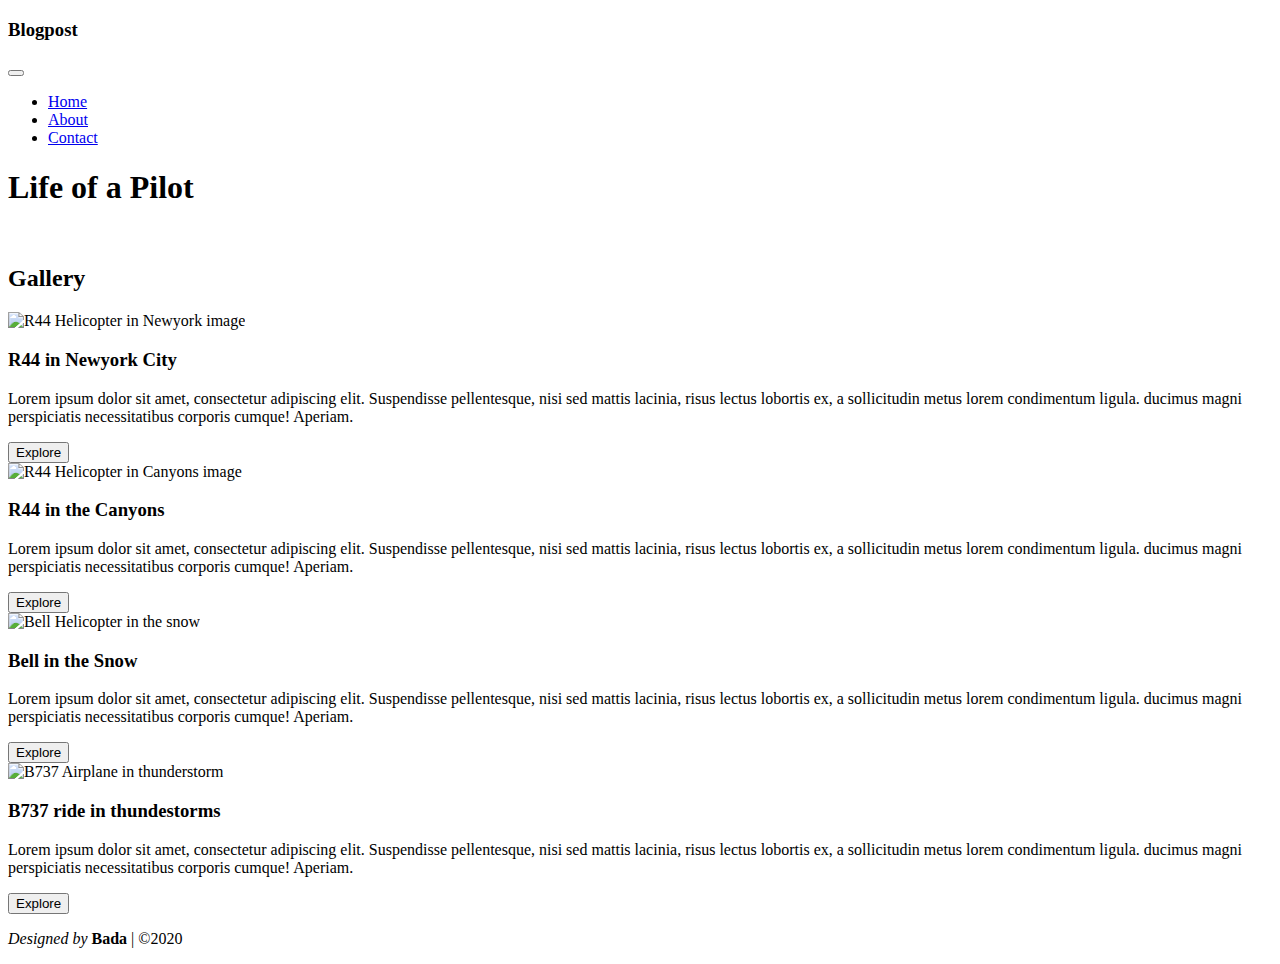
==== index.html @ d4a61bc8 "Update index.html" ====
<!DOCTYPE html>
<html lang="en">
<head>
    <title>BlogPost | Welcome</title>
    <meta charset="utf-8">
    <meta name="viewport" content="width=device-width, initial-scale=1.0">
    <!-- <meta http-equiv="X-UA-Compatible" content="ie=edge"> -->
    <link rel="stylesheet" type="text/css" href="css/style.css">
    <link href="https://fonts.googleapis.com/css2?family=Stylish&display=swap" rel="stylesheet">
    <style></style>
</head>
<body>
    <header>
        <nav>
            <div class="logo">
                <h3>Blogpost</h3>
            </div>
        <div class="dropper">
                <button type="button" id="drop-button" class="navbar-toggle" data-toggle="collapse" data-target="#myNavbar">
                    <div class="icon-bar"></div>
                    <div class="icon-bar"></div>
                    <div class="icon-bar"></div>
                </button>
        </div>
        <ul class="nav-links dropdown-content">
                <li class="current"><a href="index.html">Home</a></li>
                <li><a href="./html/about.html">About</a></li>
                <li><a href="./html/contact.html">Contact</a></li>
            </ul>
        </nav>
    </header>
    <div aria-label="banner photo" id="banner" role="img" tabindex="0">
       <h1 tabindex="0">Life of a Pilot</h1>
    </div><br>

    <main>
        <div class="section-heading" id="blog" tabindex="0">
            <h2>Gallery</h2>
        </div>
        <section>
            <div class="container">
                <div class="col-card">
                    <div aria-label="location card" class="card" role="card" tabindex="0">
                        <div class="card-image"><img alt="R44 Helicopter in Newyork image" src="https://i.pinimg.com/originals/88/75/a4/8875a4ce03ffba2cf40db9a7ff2c94e5.jpg"
                                tabindex="0"></div>
                        <div class="card-description">
                            <h3 tabindex="0">R44 in Newyork City</h3>
                            <p aria-label="gallery info" tabindex="0">Lorem ipsum dolor sit amet, consectetur adipiscing elit. 
                                Suspendisse pellentesque, nisi sed mattis lacinia, risus lectus lobortis ex, 
                                a sollicitudin metus lorem condimentum ligula. ducimus magni perspiciatis 
                                necessitatibus corporis cumque! Aperiam.
                            </p><a href="html/explore_1.html" role="button" tabindex="0"><button class="btn-explore">Explore</button></a>
                        </div>
                    </div>
                </div>
                <div class="col-card">
                    <div aria-label="location card" class="card" role="card" tabindex="0">
                        <div class="card-image"><img alt="R44 Helicopter in Canyons image" src="https://i.pinimg.com/564x/2f/52/74/2f5274540153e9f743fdf326f71372cc.jpg"
                                tabindex="0"></div>
                        <div class="card-description">
                            <h3 tabindex="0">R44 in the Canyons</h3>
                            <p aria-label="gallery info" tabindex="0">
                                Lorem ipsum dolor sit amet, consectetur adipiscing elit. 
                                Suspendisse pellentesque, nisi sed mattis lacinia, risus lectus lobortis ex, 
                                a sollicitudin metus lorem condimentum ligula. ducimus magni perspiciatis 
                                necessitatibus corporis cumque! Aperiam.
                            </p><a href="html/explore_1.html" role="button" tabindex="0"><button class="btn-explore">Explore</button></a>
                        </div>
                    </div>
                </div>
                <div class="col-card">
                    <div aria-label="location card" class="card" role="card" tabindex="0">
                        <div class="card-image"><img alt="Bell Helicopter in the snow" src="https://i.pinimg.com/564x/ba/25/78/ba25783aec12c3dbd5617f11afe663e8.jpg"
                                tabindex="0"></div>
                        <div class="card-description">
                            <h3 tabindex="0">Bell in the Snow</h3>
                            <p aria-label="gallery info" tabindex="0">
                                Lorem ipsum dolor sit amet, consectetur adipiscing elit. 
                                Suspendisse pellentesque, nisi sed mattis lacinia, risus lectus lobortis ex, 
                                a sollicitudin metus lorem condimentum ligula. ducimus magni perspiciatis 
                                necessitatibus corporis cumque! Aperiam.
                            </p><a href="blog.html" role="button" tabindex="0"><button class="btn-explore">Explore</button></a>
                        </div>
                    </div>
                </div>
                <div class="col-card">
                    <div aria-label="location card" class="card" role="card" tabindex="0">
                        <div class="card-image"><img alt="B737 Airplane in thunderstorm" src="https://pbs.twimg.com/media/B-jT0sBCQAAxd_L?format=jpg&name=small"
                                tabindex="0"></div>
                        <div class="card-description">
                            <h3 tabindex="0">B737 ride in thundestorms</h3>
                            <p aria-label="gallery info" tabindex="0">
                                Lorem ipsum dolor sit amet, consectetur adipiscing elit. 
                                Suspendisse pellentesque, nisi sed mattis lacinia, risus lectus lobortis ex, 
                                a sollicitudin metus lorem condimentum ligula. ducimus magni perspiciatis 
                                necessitatibus corporis cumque! Aperiam.
                            </p><a href="blog.html" role="button" tabindex="0"><button class="btn-explore">Explore</button></a>
                        </div>
                    </div>
                </div>
            </div>
            <div class="container">
                <!-- <div class="box" id="one"> Box 1</div>
                <div class="box" id="two"><h2>Box</h2>
                    <a href="../contact.html">Grid Link Page</a>
                </div>
                <div class="box" id="three"> Box 3</div> -->
            </div>
        </section>
    </main>
    <footer>
        <div class="footer-container">
            <p><em>Designed by</em> <strong>Bada</strong> | &copy;2020</p>
        </div>
    </footer>

    <script src="/js/app.js"></script>
</body>
</html>
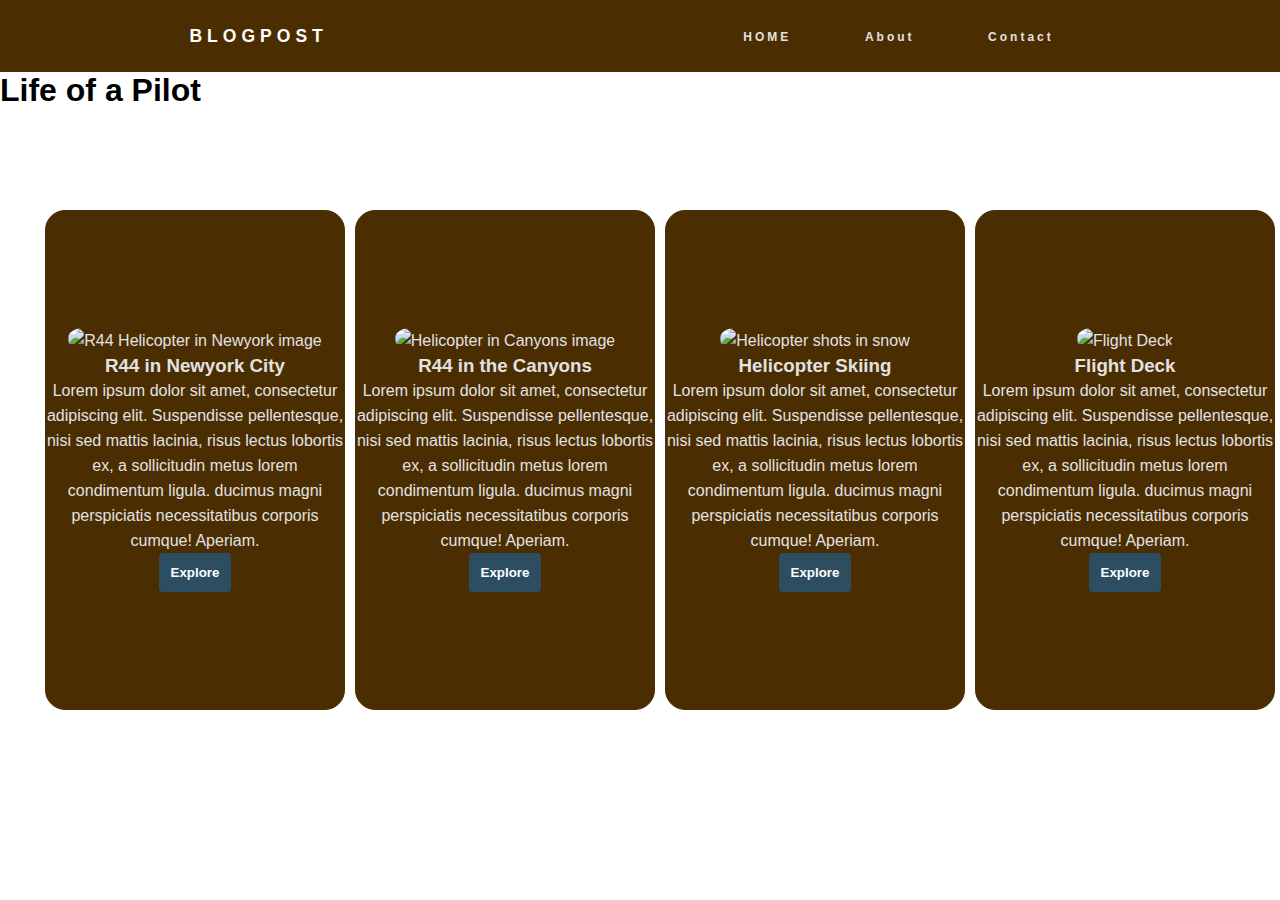
==== commit 3c4f25c2: "major changes" ====
--- a/index.html
+++ b/index.html
@@ -4,28 +4,28 @@
     <title>BlogPost | Welcome</title>
     <meta charset="utf-8">
     <meta name="viewport" content="width=device-width, initial-scale=1.0">
-    <!-- <meta http-equiv="X-UA-Compatible" content="ie=edge"> -->
+    <meta http-equiv="X-UA-Compatible" content="ie=edge">
+    <link href="https://fonts.googleapis.com/css2?family=Stylish&display=swap" rel="stylesheet">
     <link rel="stylesheet" type="text/css" href="css/style.css">
-    <link href="https://fonts.googleapis.com/css2?family=Stylish&display=swap" rel="stylesheet">
     <style></style>
 </head>
 <body>
     <header>
         <nav>
             <div class="logo">
-                <h3>Blogpost</h3>
+                <h3><a href="index.html">Blogpost</a></h3>
             </div>
-        <div class="dropper">
-                <button type="button" id="drop-button" class="navbar-toggle" data-toggle="collapse" data-target="#myNavbar">
+            <div class="dropdown navbar-toggle">
+                <!-- <button type="button" id="drop-button" class="navbar-toggle" data-toggle="collapse" data-target="#myNavbar"> -->
                     <div class="icon-bar"></div>
                     <div class="icon-bar"></div>
                     <div class="icon-bar"></div>
                 </button>
-        </div>
-        <ul class="nav-links dropdown-content">
+            </div>
+            <ul class="nav-links dropdown-content">
                 <li class="current"><a href="index.html">Home</a></li>
-                <li><a href="./html/about.html">About</a></li>
-                <li><a href="./html/contact.html">Contact</a></li>
+                <li><a href="/html/about.html">About</a></li>
+                <li><a href="/html/contact.html">Contact</a></li>
             </ul>
         </nav>
     </header>
@@ -33,7 +33,7 @@
        <h1 tabindex="0">Life of a Pilot</h1>
     </div><br>
 
-    <main>
+    <main class="main">
         <div class="section-heading" id="blog" tabindex="0">
             <h2>Gallery</h2>
         </div>
@@ -49,13 +49,13 @@
                                 Suspendisse pellentesque, nisi sed mattis lacinia, risus lectus lobortis ex, 
                                 a sollicitudin metus lorem condimentum ligula. ducimus magni perspiciatis 
                                 necessitatibus corporis cumque! Aperiam.
-                            </p><a href="html/explore_1.html" role="button" tabindex="0"><button class="btn-explore">Explore</button></a>
+                            </p><a href="html/explore1.html" role="button" tabindex="0"><button class="btn-explore">Explore</button></a>
                         </div>
                     </div>
                 </div>
                 <div class="col-card">
                     <div aria-label="location card" class="card" role="card" tabindex="0">
-                        <div class="card-image"><img alt="R44 Helicopter in Canyons image" src="https://i.pinimg.com/564x/2f/52/74/2f5274540153e9f743fdf326f71372cc.jpg"
+                        <div class="card-image"><img alt="Helicopter in Canyons image" src="https://i.pinimg.com/564x/2f/52/74/2f5274540153e9f743fdf326f71372cc.jpg"
                                 tabindex="0"></div>
                         <div class="card-description">
                             <h3 tabindex="0">R44 in the Canyons</h3>
@@ -64,37 +64,37 @@
                                 Suspendisse pellentesque, nisi sed mattis lacinia, risus lectus lobortis ex, 
                                 a sollicitudin metus lorem condimentum ligula. ducimus magni perspiciatis 
                                 necessitatibus corporis cumque! Aperiam.
-                            </p><a href="html/explore_1.html" role="button" tabindex="0"><button class="btn-explore">Explore</button></a>
+                            </p><a href="html/explore2.html" role="button" tabindex="0"><button class="btn-explore">Explore</button></a>
                         </div>
                     </div>
                 </div>
                 <div class="col-card">
                     <div aria-label="location card" class="card" role="card" tabindex="0">
-                        <div class="card-image"><img alt="Bell Helicopter in the snow" src="https://i.pinimg.com/564x/ba/25/78/ba25783aec12c3dbd5617f11afe663e8.jpg"
+                        <div class="card-image"><img alt="Helicopter shots in snow" src="https://i.pinimg.com/564x/a1/56/4c/a1564cf3d8e040f78f7391970163a99a.jpg"
                                 tabindex="0"></div>
                         <div class="card-description">
-                            <h3 tabindex="0">Bell in the Snow</h3>
+                            <h3 tabindex="0">Helicopter Skiing</h3>
                             <p aria-label="gallery info" tabindex="0">
                                 Lorem ipsum dolor sit amet, consectetur adipiscing elit. 
                                 Suspendisse pellentesque, nisi sed mattis lacinia, risus lectus lobortis ex, 
                                 a sollicitudin metus lorem condimentum ligula. ducimus magni perspiciatis 
                                 necessitatibus corporis cumque! Aperiam.
-                            </p><a href="blog.html" role="button" tabindex="0"><button class="btn-explore">Explore</button></a>
+                            </p><a href="html/explore3.html" role="button" tabindex="0"><button class="btn-explore">Explore</button></a>
                         </div>
                     </div>
                 </div>
                 <div class="col-card">
                     <div aria-label="location card" class="card" role="card" tabindex="0">
-                        <div class="card-image"><img alt="B737 Airplane in thunderstorm" src="https://pbs.twimg.com/media/B-jT0sBCQAAxd_L?format=jpg&name=small"
+                        <div class="card-image"><img alt="Flight Deck" src="https://pbs.twimg.com/media/B-jT0sBCQAAxd_L?format=jpg&name=small"
                                 tabindex="0"></div>
                         <div class="card-description">
-                            <h3 tabindex="0">B737 ride in thundestorms</h3>
+                            <h3 tabindex="0">Flight Deck</h3>
                             <p aria-label="gallery info" tabindex="0">
                                 Lorem ipsum dolor sit amet, consectetur adipiscing elit. 
                                 Suspendisse pellentesque, nisi sed mattis lacinia, risus lectus lobortis ex, 
                                 a sollicitudin metus lorem condimentum ligula. ducimus magni perspiciatis 
                                 necessitatibus corporis cumque! Aperiam.
-                            </p><a href="blog.html" role="button" tabindex="0"><button class="btn-explore">Explore</button></a>
+                            </p><a href="html/explore4.html" role="button" tabindex="0"><button class="btn-explore">Explore</button></a>
                         </div>
                     </div>
                 </div>
@@ -108,12 +108,15 @@
             </div>
         </section>
     </main>
-    <footer>
-        <div class="footer-container">
-            <p><em>Designed by</em> <strong>Bada</strong> | &copy;2020</p>
-        </div>
-    </footer>
-
-    <script src="/js/app.js"></script>
+    <footer id="copyright">
+        <ul>
+          <li><a href="index.html">Home</a></li>
+          <li><a href="/html/about.html">About</a></li>
+          <li><a href="gallery.html">Gallery</a></li>
+          <li><a href="/html/contact.html">Contact</a></li>
+          <li><a href="https://github.com/kazeemYB" target="_blank">Github Page</a></li>
+        </ul>
+        <p>Bada Design &copy;2020  |  Photography, design and website construction by Bada Design &copy;2020</p>
+      </footer>
 </body>
 </html>
--- a/css/style.css
+++ b/css/style.css
@@ -0,0 +1,127 @@
+@import "main.css";
+@import "nav.css";
+@import "images.css";
+@import "layout.css";
+@import "explore.css";
+
+
+/* Tablet/Mobile view */
+@media screen and (max-width:1024px) {
+    .nav-links{
+        width: 60%;
+    }
+}
+
+@media screen and (max-width: 768px){
+    body {
+        overflow-x: hidden;
+        background-repeat: none;  /*no background image repeat*/
+        background-size: cover;
+        background-image: url('/img/iceway_left.png');
+        background-size: cover;
+        background-attachment: fixed;
+        /* background-size: 100%; */
+        /* background-color: red; */
+    }
+
+    /* .nav-links {
+        position: absolute;
+        right: 0px;
+        height: 92vh;
+        top: 8vh;
+        background-color: #4a6891;
+        display: flex;
+        flex-direction: column;
+        align-items: center;
+        width: 50%;
+        transform: translateX(100%);
+        transition: transform 0.5s ease-in-out;
+    } */
+
+    /* .nav-links li {
+        opacity: 0;
+    } */
+
+      /* temp */
+    .nav-links {
+        display: flex;
+        position: relative;
+        right: 0;
+        min-width: 160px;
+        box-shadow: 0px 8px 16px 0px rgba(0,0,0,0.2);
+        z-index: 1;
+    }
+
+    /* .navbar-toggle {
+        display: block;
+    } */
+/* 
+    .dropdown{
+        display: block !important;
+    } */
+
+    /* .navbar-toggle div {
+        width: 25px;
+        height: 3px;
+        background-color: #fff;
+        margin: 5px;
+        transition: all 0.5s ease;
+        border: 1px solid;
+    } */
+
+    /* .dropdown button {
+        background-color:#4b2d02;
+    } */
+
+    /* button:hover .dropdown-content {
+        display: block !important;
+    } */
+
+    #newsletter button,
+    .quote button {
+        display: block;
+        width: 100;
+    }
+
+    #newsletter form input[type="email"], .quote input, .quote textarea {
+        width: 100%;
+        margin-bottom: 5px;
+    }
+
+    .section-heading {
+        color: #fff;
+    }
+
+    body {
+        background-image: url("https://i.pinimg.com/originals/c4/51/c1/c451c1bc2f00b2b6d4a56231a21106ee.jpg");
+    }
+
+    .container {
+        flex-direction: column;
+    }
+
+    footer ul {
+        list-style-type: none;
+      }
+      footer ul li {
+        display: inline;
+        margin: 0 15px;
+      }
+    
+      #copyright {
+        display: inline-block;
+        position: relative;
+        padding-top: 45%;
+        height: 50px;
+        width: 100%;
+        text-align: center;
+        font-size: 0.8em;
+        color: #fff;
+      }
+    
+      #copyright a {
+          text-decoration: none;
+          color: #fff;
+      }
+}
+
